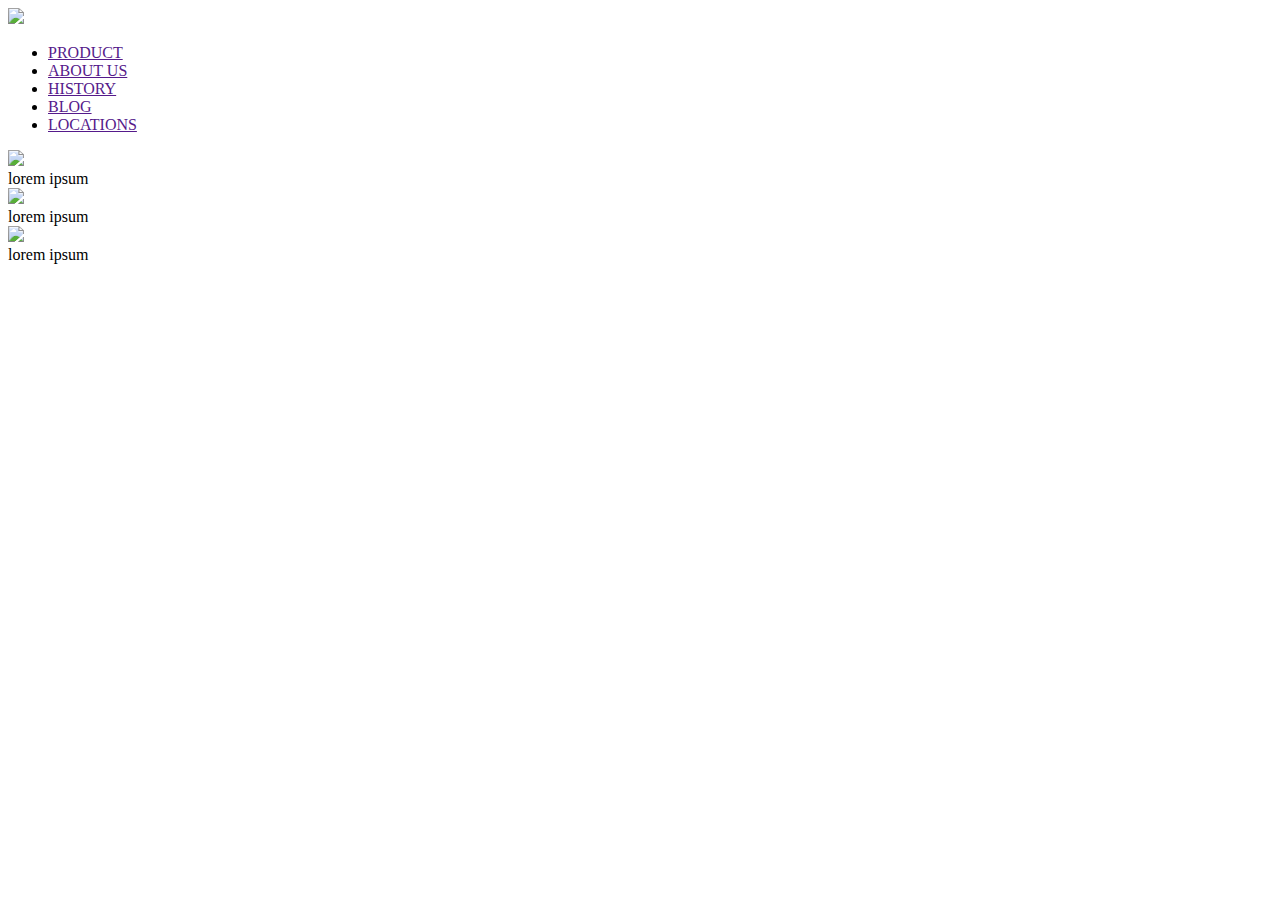
==== listing.html @ ec20910e "init" ====
<!DOCTYPE html>
<html>
	<head>
        <link type="text/css" rel="stylesheet" href="stylesListing.css"/>
        <link href='http://fonts.googleapis.com/css?family=Gruppo' rel='stylesheet' type='text/css'>
        <link href='http://fonts.googleapis.com/css?family=Petit+Formal+Script' rel='stylesheet' type='text/css'>
		<title>Chandlér - Founded in 2364 - Westwood, CA. Earth. Sol System.</title>
	</head>
	<body>
                <div class="title"><a href="index.html"><img src="logo_black.png"></a></div>
                <ul class="directory">
                    <li><a href="">PRODUCT</a></li>
                    <li><a href="">ABOUT US</a></li>
                    <li><a href="">HISTORY</a></li>
                    <li><a href="">BLOG</a></li>
                    <li><a href="">LOCATIONS</a></li>
                </ul>
        
                <div class="gallery">
                    <div class="thumb">
                        <img class="pictures" src="shoe_1.jpg">
                        <div class="text">lorem ipsum</div>
                    </div>
                    
                    <div class="thumb">
                        <img class="pictures" src="shoe_2.jpg">
                        <div class="text">lorem ipsum</div>
                    </div>
                    
                    <div class="thumb">
                        <img class="pictures" src="shoe_3.jpg">
                        <div class="text">lorem ipsum</div>
                    </div>
                    
                    
                </div>

            </div>
	</body>
</html>
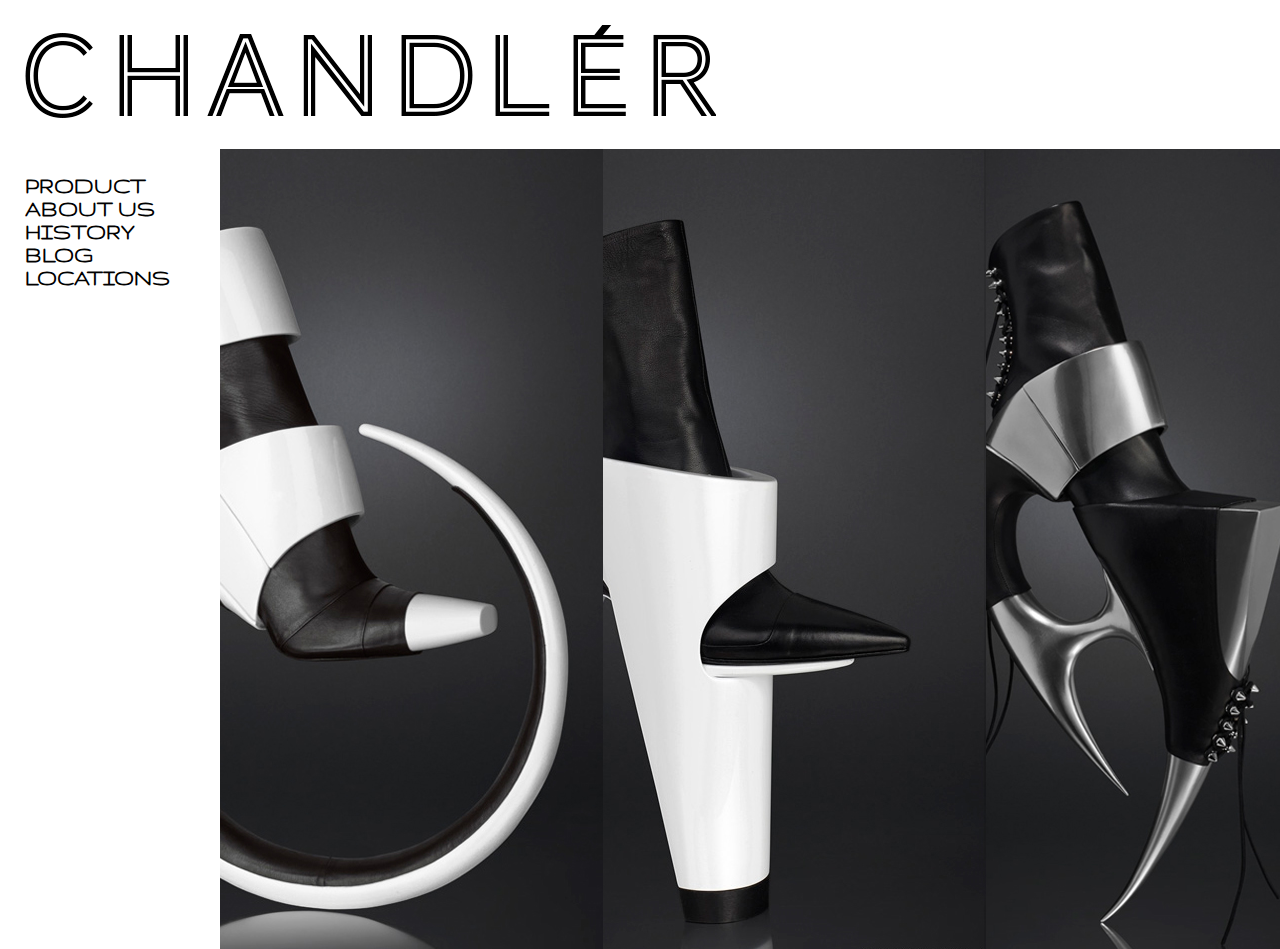
==== commit a98d79c9: "listing stuff" ====
--- a/listing.html
+++ b/listing.html
@@ -1,13 +1,16 @@
 <!DOCTYPE html>
 <html>
 	<head>
-        <link type="text/css" rel="stylesheet" href="stylesListing.css"/>
+        <link type="text/css" rel="stylesheet" href="css/stylesListing.css"/>
         <link href='http://fonts.googleapis.com/css?family=Gruppo' rel='stylesheet' type='text/css'>
         <link href='http://fonts.googleapis.com/css?family=Petit+Formal+Script' rel='stylesheet' type='text/css'>
 		<title>Chandlér - Founded in 2364 - Westwood, CA. Earth. Sol System.</title>
 	</head>
 	<body>
-                <div class="title"><a href="index.html"><img src="logo_black.png"></a></div>
+            <div class="title">
+                <a href="index.html"><img src="img/logo_black.png"></a>
+            </div>
+            <nav>
                 <ul class="directory">
                     <li><a href="">PRODUCT</a></li>
                     <li><a href="">ABOUT US</a></li>
@@ -15,26 +18,52 @@
                     <li><a href="">BLOG</a></li>
                     <li><a href="">LOCATIONS</a></li>
                 </ul>
-        
-                <div class="gallery">
-                    <div class="thumb">
-                        <img class="pictures" src="shoe_1.jpg">
-                        <div class="text">lorem ipsum</div>
+            </nav>
+
+            <div class="gallery">
+              <div class="wrapper">
+                <div class="thumb">
+                    <img class="pictures" src="img/shoe_1.jpg">
+                    <div class="overlay">
+                      <p>lorem ipsum</p>
                     </div>
-                    
-                    <div class="thumb">
-                        <img class="pictures" src="shoe_2.jpg">
-                        <div class="text">lorem ipsum</div>
+                </div>
+                
+                <div class="thumb">
+                    <img class="pictures" src="img/shoe_2.jpg">
+                    <div class="overlay">
+                      <p>lorem ipsum</p>
                     </div>
-                    
-                    <div class="thumb">
-                        <img class="pictures" src="shoe_3.jpg">
-                        <div class="text">lorem ipsum</div>
+                </div>
+                
+                <div class="thumb">
+                    <img class="pictures" src="img/shoe_3.jpg">
+                    <div class="overlay">
+                      <p>lorem ipsum</p>
                     </div>
-                    
-                    
                 </div>
-
+                <div class="thumb">
+                    <img class="pictures" src="img/shoe_1.jpg">
+                    <div class="overlay">
+                      <p>lorem ipsum</p>
+                    </div>
+                </div>
+                
+                <div class="thumb">
+                    <img class="pictures" src="img/shoe_2.jpg">
+                    <div class="overlay">
+                      <p>lorem ipsum</p>
+                    </div>
+                </div>
+                
+                <div class="thumb">
+                    <img class="pictures" src="img/shoe_3.jpg">
+                    <div class="overlay">
+                      <p>lorem ipsum</p>
+                    </div>
+                </div>
+              </div>
             </div>
+        </div>
 	</body>
 </html>--- a/css/stylesListing.css
+++ b/css/stylesListing.css
@@ -0,0 +1,126 @@
+*
+{
+    margin:0px;
+    padding:0px;
+}
+
+body
+{
+    font-size: 24px;
+    margin: 0px;
+    padding: 0px;
+    overflow-y: hidden;
+}
+
+.title
+{
+    padding:25px;
+}
+
+
+.directory
+{
+    float:left;
+    padding:25px;
+    width: 170px;
+}
+
+ul {
+    list-style-type: none;
+    font-family: 'Gruppo', cursive;
+}
+
+li
+{
+    font-weight: bold;
+}
+
+li a
+{
+    padding: 0px;
+    color: black;
+    text-decoration: none;
+}
+
+li a:visited
+{
+    color: black;
+    text-decoration:none;
+}
+
+.gallery
+{
+    overflow-x: scroll; 
+    overflow-y: hidden;
+}
+
+.pictures
+{
+    z-index: 1;
+}
+
+.thumb:hover
+{
+    opacity:0.4;
+    filter:alpha(opacity=40);
+    -webkit-transition: opacity 500ms;
+    -moz-transition: opacity 500ms;
+    -o-transition: opacity 500ms;
+    transition: opacity 500ms;
+}
+
+.wrapper
+{
+    width:2300px;
+    font-size: 0;
+}
+
+.thumb
+{
+    display: inline-block;
+    position:relative;
+    width:383px;
+    opacity: 1.0;
+    -webkit-transition: opacity 500ms;
+    -moz-transition: opacity 500ms;
+    -o-transition: opacity 500ms;
+    transition: opacity 500ms;
+}
+
+.overlay {
+    position: absolute;
+    top: 0;
+    right: 0;
+    bottom: 0;
+    left: 0;
+    padding: 10px;
+    color: white;
+}
+
+.overlay p {
+    margin: 0;
+    padding: 0 0 12px;
+    color: white;
+    font-size: 35px;
+    font-family: 'Petit Formal Script', cursive;
+    z-index: 2;
+    text-align:center;
+    top:250px;
+    width:383px;
+    opacity:0;
+    -webkit-transition: opacity 500ms;
+    -moz-transition: opacity 500ms;
+    -o-transition: opacity 500ms;
+    transition: opacity 500ms;
+}
+
+
+.thumb:hover .overlay p
+{   
+    opacity:0.6;
+    filter:alpha(opacity=40);
+    -webkit-transition: opacity 500ms;
+    -moz-transition: opacity 500ms;
+    -o-transition: opacity 500ms;
+    transition: opacity 500ms;
+}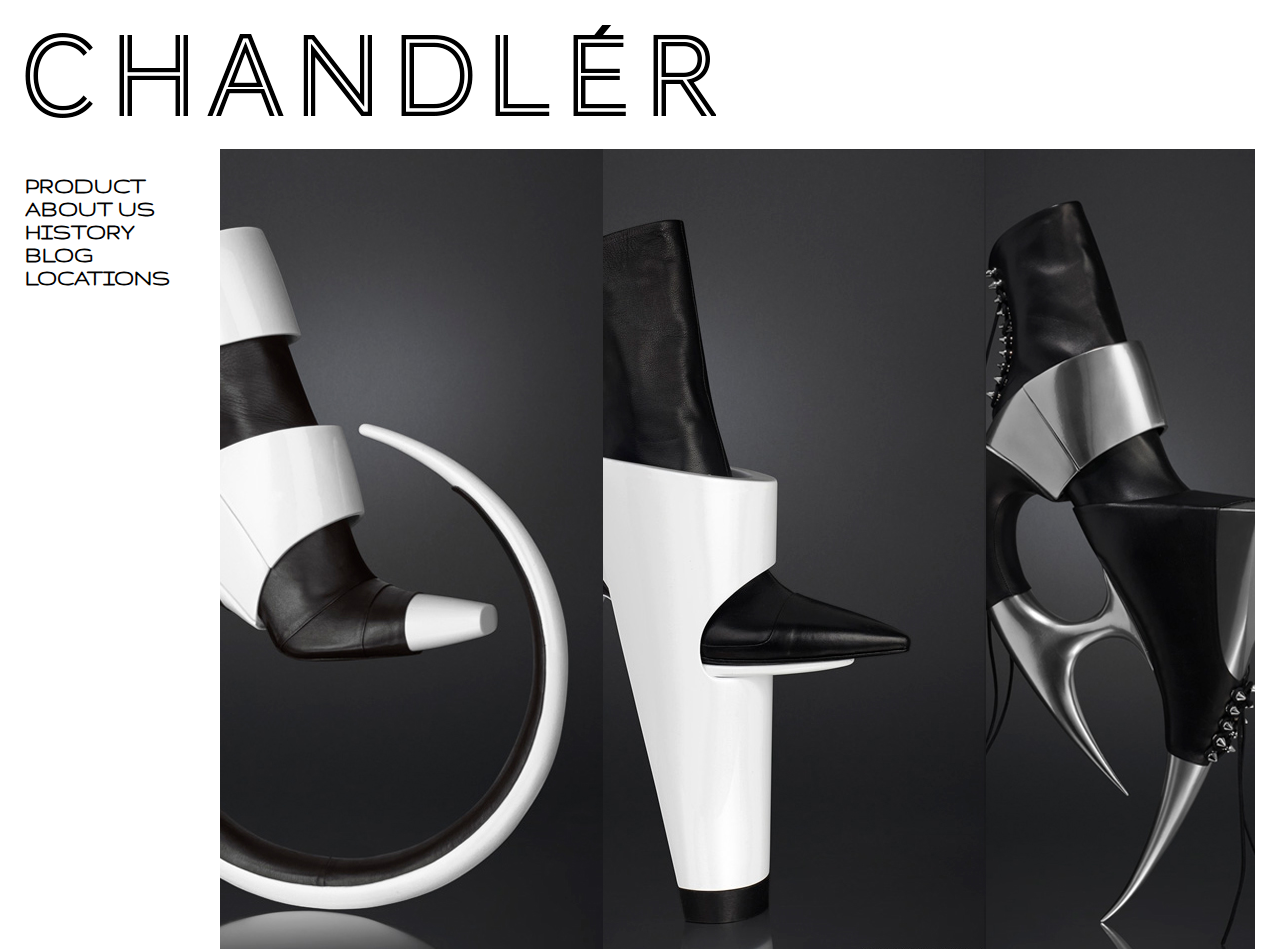
==== commit cc43fadb: "two pages done" ====
--- a/listing.html
+++ b/listing.html
@@ -20,47 +20,49 @@
                 </ul>
             </nav>
 
-            <div class="gallery">
-              <div class="wrapper">
-                <div class="thumb">
-                    <img class="pictures" src="img/shoe_1.jpg">
-                    <div class="overlay">
-                      <p>lorem ipsum</p>
-                    </div>
-                </div>
-                
-                <div class="thumb">
-                    <img class="pictures" src="img/shoe_2.jpg">
-                    <div class="overlay">
-                      <p>lorem ipsum</p>
-                    </div>
-                </div>
-                
-                <div class="thumb">
-                    <img class="pictures" src="img/shoe_3.jpg">
-                    <div class="overlay">
-                      <p>lorem ipsum</p>
-                    </div>
-                </div>
-                <div class="thumb">
-                    <img class="pictures" src="img/shoe_1.jpg">
-                    <div class="overlay">
-                      <p>lorem ipsum</p>
-                    </div>
-                </div>
-                
-                <div class="thumb">
-                    <img class="pictures" src="img/shoe_2.jpg">
-                    <div class="overlay">
-                      <p>lorem ipsum</p>
-                    </div>
-                </div>
-                
-                <div class="thumb">
-                    <img class="pictures" src="img/shoe_3.jpg">
-                    <div class="overlay">
-                      <p>lorem ipsum</p>
-                    </div>
+            <div class="gallerywrap">
+              <div class="gallery">
+                <div class="wrapper">
+                  <div class="thumb">
+                      <img class="pictures" src="img/shoe_1.jpg">
+                      <div class="overlay">
+                        <p>lorem ipsum</p>
+                      </div>
+                  </div>
+                  
+                  <div class="thumb">
+                      <img class="pictures" src="img/shoe_2.jpg">
+                      <div class="overlay">
+                        <p>lorem ipsum</p>
+                      </div>
+                  </div>
+                  
+                  <div class="thumb">
+                      <img class="pictures" src="img/shoe_3.jpg">
+                      <div class="overlay">
+                        <p>lorem ipsum</p>
+                      </div>
+                  </div>
+                  <div class="thumb">
+                      <img class="pictures" src="img/shoe_1.jpg">
+                      <div class="overlay">
+                        <p>lorem ipsum</p>
+                      </div>
+                  </div>
+                  
+                  <div class="thumb">
+                      <img class="pictures" src="img/shoe_2.jpg">
+                      <div class="overlay">
+                        <p>lorem ipsum</p>
+                      </div>
+                  </div>
+                  
+                  <div class="thumb">
+                      <img class="pictures" src="img/shoe_3.jpg">
+                      <div class="overlay">
+                        <p>lorem ipsum</p>
+                      </div>
+                  </div>
                 </div>
               </div>
             </div>
--- a/css/stylesListing.css
+++ b/css/stylesListing.css
@@ -46,6 +46,11 @@
 {
     color: black;
     text-decoration:none;
+}
+
+.gallerywrap
+{
+    padding-right:25px;
 }
 
 .gallery
